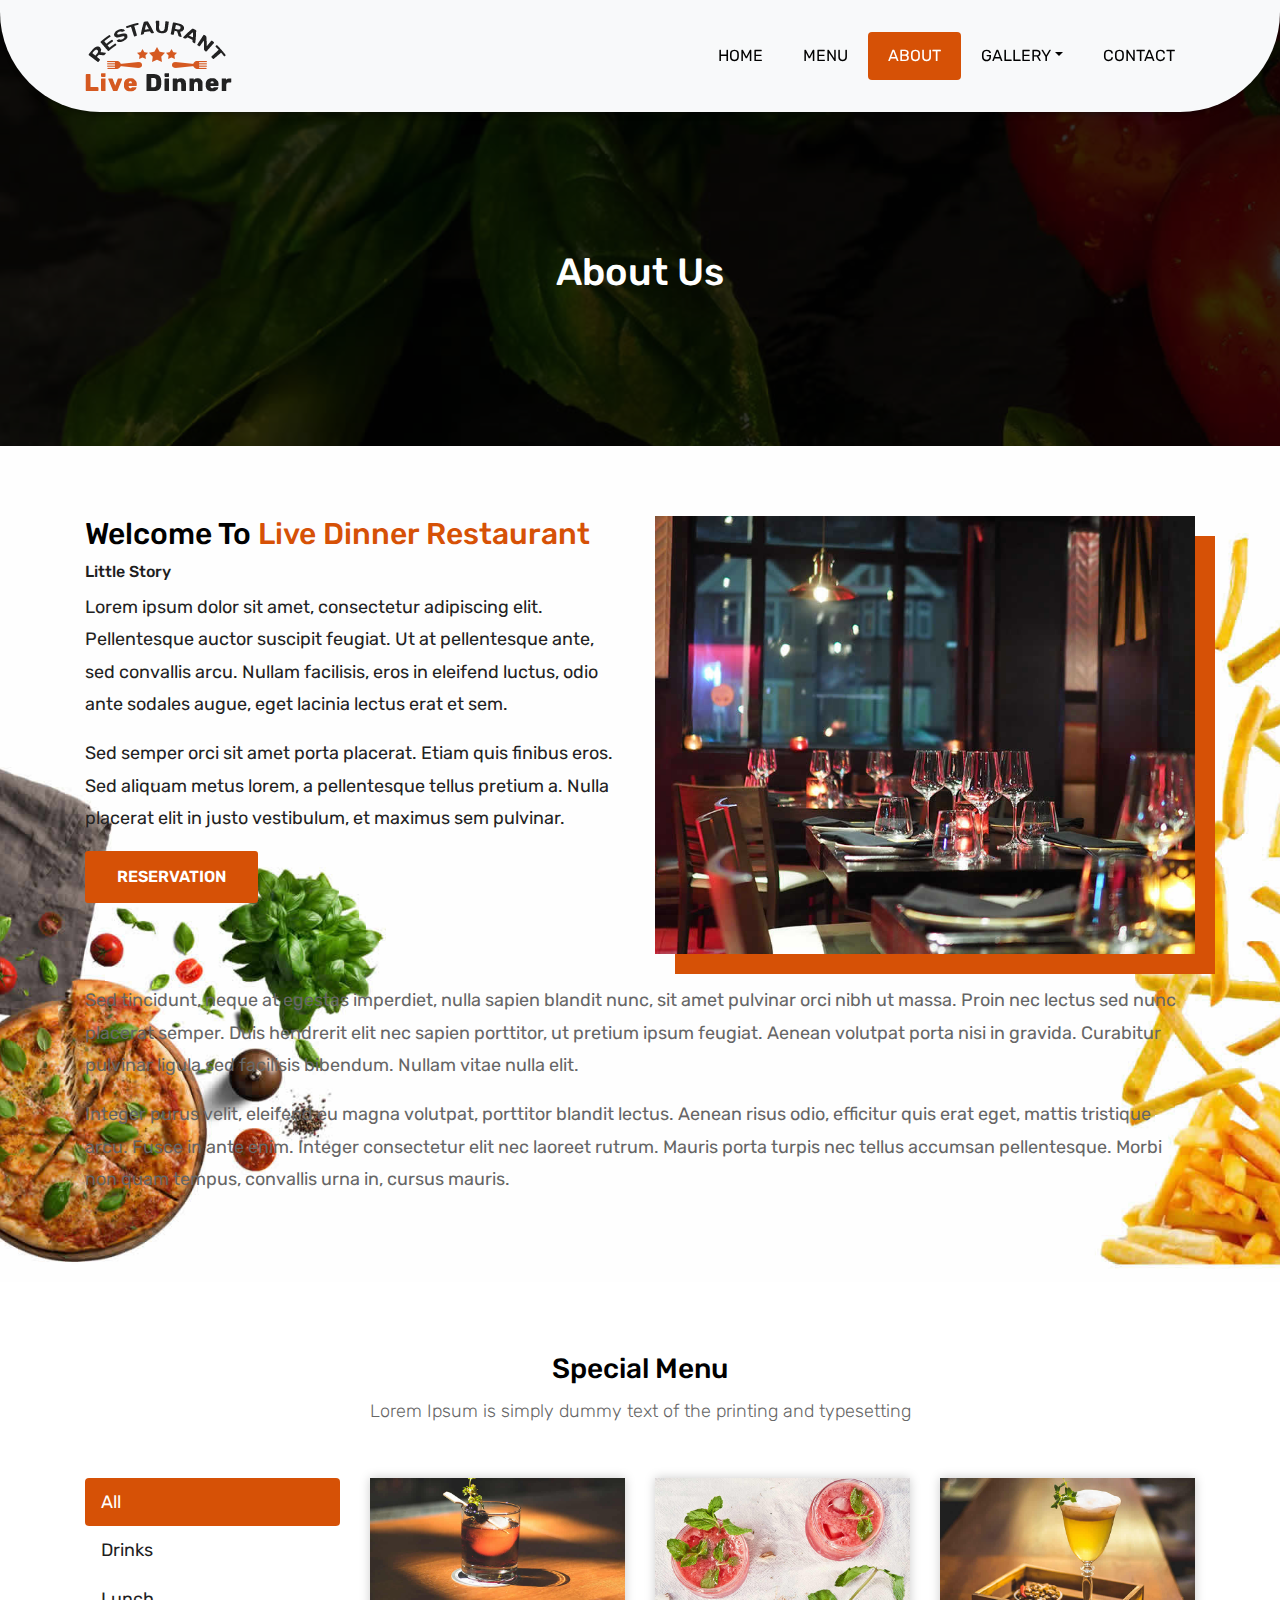
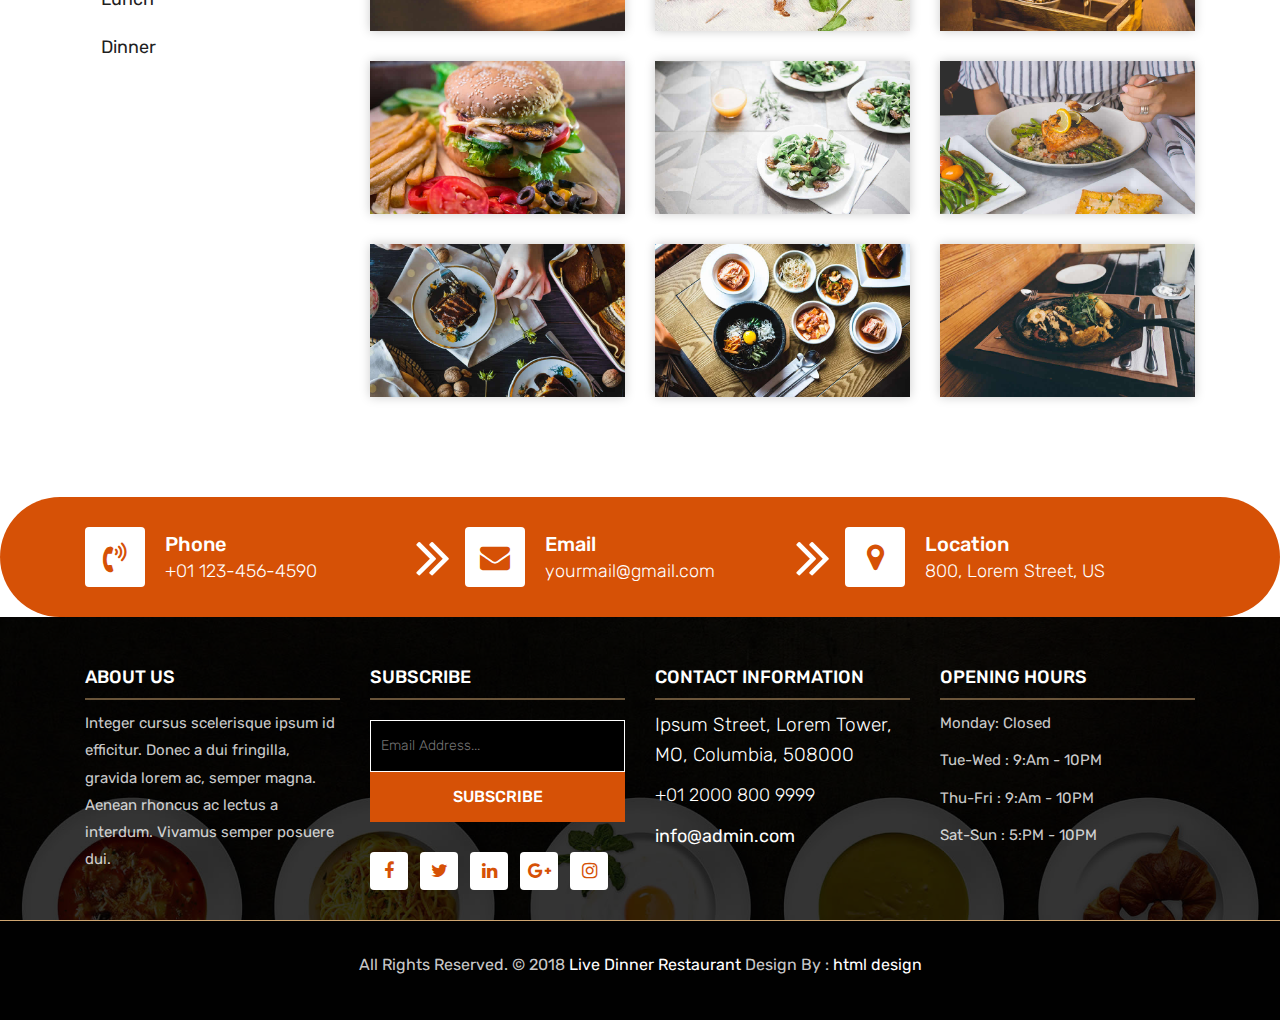
==== about.html @ 22a9f334 "new site" ====
<!DOCTYPE html>
<html lang="en"><!-- Basic -->
<head>
	<meta charset="utf-8">
    <meta http-equiv="X-UA-Compatible" content="IE=edge">   
   
    <!-- Mobile Metas -->
    <meta name="viewport" content="width=device-width, initial-scale=1">
 
     <!-- Site Metas -->
    <title>Live Dinner Restaurant - Responsive HTML5 Template</title>  
    <meta name="keywords" content="">
    <meta name="description" content="">
    <meta name="author" content="">

    <!-- Site Icons -->
    <link rel="shortcut icon" href="images/favicon.ico" type="image/x-icon">
    <link rel="apple-touch-icon" href="images/apple-touch-icon.png">

    <!-- Bootstrap CSS -->
    <link rel="stylesheet" href="css/bootstrap.min.css">    
	<!-- Site CSS -->
    <link rel="stylesheet" href="css/style.css">    
    <!-- Responsive CSS -->
    <link rel="stylesheet" href="css/responsive.css">
    <!-- Custom CSS -->
    <link rel="stylesheet" href="css/custom.css">

    <!--[if lt IE 9]>
      <script src="https://oss.maxcdn.com/libs/html5shiv/3.7.0/html5shiv.js"></script>
      <script src="https://oss.maxcdn.com/libs/respond.js/1.4.2/respond.min.js"></script>
    <![endif]-->

</head>

<body>
	<!-- Start header -->
	<header class="top-navbar">
		<nav class="navbar navbar-expand-lg navbar-light bg-light">
			<div class="container">
				<a class="navbar-brand" href="index.html">
					<img src="images/logo.png" alt="" />
				</a>
				<button class="navbar-toggler" type="button" data-toggle="collapse" data-target="#navbars-rs-food" aria-controls="navbars-rs-food" aria-expanded="false" aria-label="Toggle navigation">
				  <span class="navbar-toggler-icon"></span>
				</button>
				<div class="collapse navbar-collapse" id="navbars-rs-food">
					<ul class="navbar-nav ml-auto">
						<li class="nav-item"><a class="nav-link" href="index.html">Home</a></li>
						<li class="nav-item"><a class="nav-link" href="menu.html">Menu</a></li>
						<li class="nav-item active"><a class="nav-link" href="about.html">About</a></li>
						<li class="nav-item dropdown">
							<a class="nav-link dropdown-toggle" href="#" id="dropdown-a" data-toggle="dropdown">Gallery</a>
							<div class="dropdown-menu" aria-labelledby="dropdown-a">
								<!-- <a class="dropdown-item" href="reservation.html">Reservation</a> -->
								<a class="dropdown-item" href="stuff.html">Stuff</a>
								<a class="dropdown-item" href="gallery.html">Gallery</a>
							</div>
						</li>
						<!-- <li class="nav-item dropdown">
							<a class="nav-link dropdown-toggle" href="#" id="dropdown-a" data-toggle="dropdown">Blog</a>
							<div class="dropdown-menu" aria-labelledby="dropdown-a">
								<a class="dropdown-item" href="blog.html">blog</a>
								<a class="dropdown-item" href="blog-details.html">blog Single</a>
							</div>
						</li> -->
						<li class="nav-item"><a class="nav-link" href="contact.html">Contact</a></li>
					</ul>
				</div>
			</div>
		</nav>
	</header>
	<!-- End header -->
	
	<!-- Start header -->
	<div class="all-page-title page-breadcrumb">
		<div class="container text-center">
			<div class="row">
				<div class="col-lg-12">
					<h1>About Us</h1>
				</div>
			</div>
		</div>
	</div>
	<!-- End header -->
	
	<!-- Start About -->
	<div class="about-section-box">
		<div class="container">
			<div class="row">
				<div class="col-lg-6 col-md-6 text-center">
					<div class="inner-column">
						<h1>Welcome To <span>Live Dinner Restaurant</span></h1>
						<h4>Little Story</h4>
						<p>Lorem ipsum dolor sit amet, consectetur adipiscing elit. Pellentesque auctor suscipit feugiat. Ut at pellentesque ante, sed convallis arcu. Nullam facilisis, eros in eleifend luctus, odio ante sodales augue, eget lacinia lectus erat et sem. </p>
						<p>Sed semper orci sit amet porta placerat. Etiam quis finibus eros. Sed aliquam metus lorem, a pellentesque tellus pretium a. Nulla placerat elit in justo vestibulum, et maximus sem pulvinar.</p>
						<a class="btn btn-lg btn-circle btn-outline-new-white" href="#">Reservation</a>
					</div>
				</div>
				<div class="col-lg-6 col-md-6">
					<img src="images/about-img.jpg" alt="" class="img-fluid">
				</div>
				<div class="col-md-12">
					<div class="inner-pt">
						<p>Sed tincidunt, neque at egestas imperdiet, nulla sapien blandit nunc, sit amet pulvinar orci nibh ut massa. Proin nec lectus sed nunc placerat semper. Duis hendrerit elit nec sapien porttitor, ut pretium ipsum feugiat. Aenean volutpat porta nisi in gravida. Curabitur pulvinar ligula sed facilisis bibendum. Nullam vitae nulla elit. </p>
						<p>Integer purus velit, eleifend eu magna volutpat, porttitor blandit lectus. Aenean risus odio, efficitur quis erat eget, mattis tristique arcu. Fusce in ante enim. Integer consectetur elit nec laoreet rutrum. Mauris porta turpis nec tellus accumsan pellentesque. Morbi non quam tempus, convallis urna in, cursus mauris. </p>
					</div>
				</div>
			</div>
		</div>
	</div>
	<!-- End About -->
	
	<!-- Start Menu -->
	<div class="menu-box">
		<div class="container">
			<div class="row">
				<div class="col-lg-12">
					<div class="heading-title text-center">
						<h2>Special Menu</h2>
						<p>Lorem Ipsum is simply dummy text of the printing and typesetting</p>
					</div>
				</div>
			</div>
				
			<div class="row inner-menu-box">
				<div class="col-3">
					<div class="nav flex-column nav-pills" id="v-pills-tab" role="tablist" aria-orientation="vertical">
						<a class="nav-link active" id="v-pills-home-tab" data-toggle="pill" href="#v-pills-home" role="tab" aria-controls="v-pills-home" aria-selected="true">All</a>
						<a class="nav-link" id="v-pills-profile-tab" data-toggle="pill" href="#v-pills-profile" role="tab" aria-controls="v-pills-profile" aria-selected="false">Drinks</a>
						<a class="nav-link" id="v-pills-messages-tab" data-toggle="pill" href="#v-pills-messages" role="tab" aria-controls="v-pills-messages" aria-selected="false">Lunch</</a>
						<a class="nav-link" id="v-pills-settings-tab" data-toggle="pill" href="#v-pills-settings" role="tab" aria-controls="v-pills-settings" aria-selected="false">Dinner</a>
					</div>
				</div>
				
				<div class="col-9">
					<div class="tab-content" id="v-pills-tabContent">
						<div class="tab-pane fade show active" id="v-pills-home" role="tabpanel" aria-labelledby="v-pills-home-tab">
							<div class="row">
								<div class="col-lg-4 col-md-6 special-grid drinks">
									<div class="gallery-single fix">
										<img src="images/img-01.jpg" class="img-fluid" alt="Image">
										<div class="why-text">
											<h4>Special Drinks 1</h4>
											<p>Sed id magna vitae eros sagittis euismod.</p>
											<h5> $7.79</h5>
										</div>
									</div>
								</div>
								
								<div class="col-lg-4 col-md-6 special-grid drinks">
									<div class="gallery-single fix">
										<img src="images/img-02.jpg" class="img-fluid" alt="Image">
										<div class="why-text">
											<h4>Special Drinks 2</h4>
											<p>Sed id magna vitae eros sagittis euismod.</p>
											<h5> $9.79</h5>
										</div>
									</div>
								</div>
								
								<div class="col-lg-4 col-md-6 special-grid drinks">
									<div class="gallery-single fix">
										<img src="images/img-03.jpg" class="img-fluid" alt="Image">
										<div class="why-text">
											<h4>Special Drinks 3</h4>
											<p>Sed id magna vitae eros sagittis euismod.</p>
											<h5> $10.79</h5>
										</div>
									</div>
								</div>
								
								<div class="col-lg-4 col-md-6 special-grid lunch">
									<div class="gallery-single fix">
										<img src="images/img-04.jpg" class="img-fluid" alt="Image">
										<div class="why-text">
											<h4>Special Lunch 1</h4>
											<p>Sed id magna vitae eros sagittis euismod.</p>
											<h5> $15.79</h5>
										</div>
									</div>
								</div>
								
								<div class="col-lg-4 col-md-6 special-grid lunch">
									<div class="gallery-single fix">
										<img src="images/img-05.jpg" class="img-fluid" alt="Image">
										<div class="why-text">
											<h4>Special Lunch 2</h4>
											<p>Sed id magna vitae eros sagittis euismod.</p>
											<h5> $18.79</h5>
										</div>
									</div>
								</div>
								
								<div class="col-lg-4 col-md-6 special-grid lunch">
									<div class="gallery-single fix">
										<img src="images/img-06.jpg" class="img-fluid" alt="Image">
										<div class="why-text">
											<h4>Special Lunch 3</h4>
											<p>Sed id magna vitae eros sagittis euismod.</p>
											<h5> $20.79</h5>
										</div>
									</div>
								</div>
								
								<div class="col-lg-4 col-md-6 special-grid dinner">
									<div class="gallery-single fix">
										<img src="images/img-07.jpg" class="img-fluid" alt="Image">
										<div class="why-text">
											<h4>Special Dinner 1</h4>
											<p>Sed id magna vitae eros sagittis euismod.</p>
											<h5> $25.79</h5>
										</div>
									</div>
								</div>
								
								<div class="col-lg-4 col-md-6 special-grid dinner">
									<div class="gallery-single fix">
										<img src="images/img-08.jpg" class="img-fluid" alt="Image">
										<div class="why-text">
											<h4>Special Dinner 2</h4>
											<p>Sed id magna vitae eros sagittis euismod.</p>
											<h5> $22.79</h5>
										</div>
									</div>
								</div>
								
								<div class="col-lg-4 col-md-6 special-grid dinner">
									<div class="gallery-single fix">
										<img src="images/img-09.jpg" class="img-fluid" alt="Image">
										<div class="why-text">
											<h4>Special Dinner 3</h4>
											<p>Sed id magna vitae eros sagittis euismod.</p>
											<h5> $24.79</h5>
										</div>
									</div>
								</div>
							</div>
							
						</div>
						<div class="tab-pane fade" id="v-pills-profile" role="tabpanel" aria-labelledby="v-pills-profile-tab">
							<div class="row">
								<div class="col-lg-4 col-md-6 special-grid drinks">
									<div class="gallery-single fix">
										<img src="images/img-01.jpg" class="img-fluid" alt="Image">
										<div class="why-text">
											<h4>Special Drinks 1</h4>
											<p>Sed id magna vitae eros sagittis euismod.</p>
											<h5> $7.79</h5>
										</div>
									</div>
								</div>
								
								<div class="col-lg-4 col-md-6 special-grid drinks">
									<div class="gallery-single fix">
										<img src="images/img-02.jpg" class="img-fluid" alt="Image">
										<div class="why-text">
											<h4>Special Drinks 2</h4>
											<p>Sed id magna vitae eros sagittis euismod.</p>
											<h5> $9.79</h5>
										</div>
									</div>
								</div>
								
								<div class="col-lg-4 col-md-6 special-grid drinks">
									<div class="gallery-single fix">
										<img src="images/img-03.jpg" class="img-fluid" alt="Image">
										<div class="why-text">
											<h4>Special Drinks 3</h4>
											<p>Sed id magna vitae eros sagittis euismod.</p>
											<h5> $10.79</h5>
										</div>
									</div>
								</div>
							</div>
							
						</div>
						<div class="tab-pane fade" id="v-pills-messages" role="tabpanel" aria-labelledby="v-pills-messages-tab">
							<div class="row">
								<div class="col-lg-4 col-md-6 special-grid lunch">
									<div class="gallery-single fix">
										<img src="images/img-04.jpg" class="img-fluid" alt="Image">
										<div class="why-text">
											<h4>Special Lunch 1</h4>
											<p>Sed id magna vitae eros sagittis euismod.</p>
											<h5> $15.79</h5>
										</div>
									</div>
								</div>
								
								<div class="col-lg-4 col-md-6 special-grid lunch">
									<div class="gallery-single fix">
										<img src="images/img-05.jpg" class="img-fluid" alt="Image">
										<div class="why-text">
											<h4>Special Lunch 2</h4>
											<p>Sed id magna vitae eros sagittis euismod.</p>
											<h5> $18.79</h5>
										</div>
									</div>
								</div>
								
								<div class="col-lg-4 col-md-6 special-grid lunch">
									<div class="gallery-single fix">
										<img src="images/img-06.jpg" class="img-fluid" alt="Image">
										<div class="why-text">
											<h4>Special Lunch 3</h4>
											<p>Sed id magna vitae eros sagittis euismod.</p>
											<h5> $20.79</h5>
										</div>
									</div>
								</div>
							</div>
						</div>
						<div class="tab-pane fade" id="v-pills-settings" role="tabpanel" aria-labelledby="v-pills-settings-tab">
							<div class="row">
								<div class="col-lg-4 col-md-6 special-grid dinner">
									<div class="gallery-single fix">
										<img src="images/img-07.jpg" class="img-fluid" alt="Image">
										<div class="why-text">
											<h4>Special Dinner 1</h4>
											<p>Sed id magna vitae eros sagittis euismod.</p>
											<h5> $25.79</h5>
										</div>
									</div>
								</div>
								
								<div class="col-lg-4 col-md-6 special-grid dinner">
									<div class="gallery-single fix">
										<img src="images/img-08.jpg" class="img-fluid" alt="Image">
										<div class="why-text">
											<h4>Special Dinner 2</h4>
											<p>Sed id magna vitae eros sagittis euismod.</p>
											<h5> $22.79</h5>
										</div>
									</div>
								</div>
								
								<div class="col-lg-4 col-md-6 special-grid dinner">
									<div class="gallery-single fix">
										<img src="images/img-09.jpg" class="img-fluid" alt="Image">
										<div class="why-text">
											<h4>Special Dinner 3</h4>
											<p>Sed id magna vitae eros sagittis euismod.</p>
											<h5> $24.79</h5>
										</div>
									</div>
								</div>
							</div>
						</div>
					</div>
				</div>
			</div>
			
		</div>
	</div>
	<!-- End Menu -->
	
	<!-- Start Contact info -->
	<div class="contact-imfo-box">
		<div class="container">
			<div class="row">
				<div class="col-md-4 arrow-right">
					<i class="fa fa-volume-control-phone"></i>
					<div class="overflow-hidden">
						<h4>Phone</h4>
						<p class="lead">
							+01 123-456-4590
						</p>
					</div>
				</div>
				<div class="col-md-4 arrow-right">
					<i class="fa fa-envelope"></i>
					<div class="overflow-hidden">
						<h4>Email</h4>
						<p class="lead">
							yourmail@gmail.com
						</p>
					</div>
				</div>
				<div class="col-md-4">
					<i class="fa fa-map-marker"></i>
					<div class="overflow-hidden">
						<h4>Location</h4>
						<p class="lead">
							800, Lorem Street, US
						</p>
					</div>
				</div>
			</div>
		</div>
	</div>
	<!-- End Contact info -->
	
	<!-- Start Footer -->
	<footer class="footer-area bg-f">
		<div class="container">
			<div class="row">
				<div class="col-lg-3 col-md-6">
					<h3>About Us</h3>
					<p>Integer cursus scelerisque ipsum id efficitur. Donec a dui fringilla, gravida lorem ac, semper magna. Aenean rhoncus ac lectus a interdum. Vivamus semper posuere dui.</p>
				</div>
				<div class="col-lg-3 col-md-6">
					<h3>Subscribe</h3>
					<div class="subscribe_form">
						<form class="subscribe_form">
							<input name="EMAIL" id="subs-email" class="form_input" placeholder="Email Address..." type="email">
							<button type="submit" class="submit">SUBSCRIBE</button>
							<div class="clearfix"></div>
						</form>
					</div>
					<ul class="list-inline f-social">
						<li class="list-inline-item"><a href="#"><i class="fa fa-facebook" aria-hidden="true"></i></a></li>
						<li class="list-inline-item"><a href="#"><i class="fa fa-twitter" aria-hidden="true"></i></a></li>
						<li class="list-inline-item"><a href="#"><i class="fa fa-linkedin" aria-hidden="true"></i></a></li>
						<li class="list-inline-item"><a href="#"><i class="fa fa-google-plus" aria-hidden="true"></i></a></li>
						<li class="list-inline-item"><a href="#"><i class="fa fa-instagram" aria-hidden="true"></i></a></li>
					</ul>
				</div>
				<div class="col-lg-3 col-md-6">
					<h3>Contact information</h3>
					<p class="lead">Ipsum Street, Lorem Tower, MO, Columbia, 508000</p>
					<p class="lead"><a href="#">+01 2000 800 9999</a></p>
					<p><a href="#"> info@admin.com</a></p>
				</div>
				<div class="col-lg-3 col-md-6">
					<h3>Opening hours</h3>
					<p><span class="text-color">Monday: </span>Closed</p>
					<p><span class="text-color">Tue-Wed :</span> 9:Am - 10PM</p>
					<p><span class="text-color">Thu-Fri :</span> 9:Am - 10PM</p>
					<p><span class="text-color">Sat-Sun :</span> 5:PM - 10PM</p>
				</div>
			</div>
		</div>
		
		<div class="copyright">
			<div class="container">
				<div class="row">
					<div class="col-lg-12">
						<p class="company-name">All Rights Reserved. &copy; 2018 <a href="#">Live Dinner Restaurant</a> Design By : 
					<a href="https://html.design/">html design</a></p>
					</div>
				</div>
			</div>
		</div>
		
	</footer>
	<!-- End Footer -->
	
	<a href="#" id="back-to-top" title="Back to top" style="display: none;"><i class="fa fa-paper-plane-o" aria-hidden="true"></i></a>

	<!-- ALL JS FILES -->
	<script src="js/jquery-3.2.1.min.js"></script>
	<script src="js/popper.min.js"></script>
	<script src="js/bootstrap.min.js"></script>
    <!-- ALL PLUGINS -->
	<script src="js/jquery.superslides.min.js"></script>
	<script src="js/images-loded.min.js"></script>
	<script src="js/isotope.min.js"></script>
	<script src="js/baguetteBox.min.js"></script>
	<script src="js/form-validator.min.js"></script>
    <script src="js/contact-form-script.js"></script>
    <script src="js/custom.js"></script>
</body>
</html>
---- css/style.css ----
/*------------------------------------------------------------------
    IMPORT FONTS
-------------------------------------------------------------------*/

@import url('https://fonts.googleapis.com/css?family=Rubik:300,400,500,700,900');

/*------------------------------------------------------------------
    IMPORT FILES
-------------------------------------------------------------------*/

@import url(animate.css);
@import url(font-awesome.min.css);
@import url(superslides.css);
@import url(baguetteBox.min.css);

/*------------------------------------------------------------------
    SKELETON
-------------------------------------------------------------------*/

body {
    color: #666666;
    font-size: 15px;
    font-family: 'Rubik', sans-serif;
    line-height: 1.80857;
}


a {
    color: #1f1f1f;
    text-decoration: none !important;
    outline: none !important;
    -webkit-transition: all .3s ease-in-out;
    -moz-transition: all .3s ease-in-out;
    -ms-transition: all .3s ease-in-out;
    -o-transition: all .3s ease-in-out;
    transition: all .3s ease-in-out;
}

h1,
h2,
h3,
h4,
h5,
h6 {
    letter-spacing: 0;
    font-weight: normal;
    position: relative;
    padding: 0 0 10px 0;
    font-weight: normal;
    line-height: 120% !important;
    color: #1f1f1f;
    margin: 0
}

h1 {
    font-size: 24px
}

h2 {
    font-size: 22px
}

h3 {
    font-size: 18px
}

h4 {
    font-size: 16px
}

h5 {
    font-size: 14px
}

h6 {
    font-size: 13px
}

h1 a,
h2 a,
h3 a,
h4 a,
h5 a,
h6 a {
    color: #212121;
    text-decoration: none!important;
    opacity: 1
}

h1 a:hover,
h2 a:hover,
h3 a:hover,
h4 a:hover,
h5 a:hover,
h6 a:hover {
    opacity: .8
}

a {
    color: #1f1f1f;
    text-decoration: none;
    outline: none;
}

a,
.btn {
    text-decoration: none !important;
    outline: none !important;
    -webkit-transition: all .3s ease-in-out;
    -moz-transition: all .3s ease-in-out;
    -ms-transition: all .3s ease-in-out;
    -o-transition: all .3s ease-in-out;
    transition: all .3s ease-in-out;
}

.btn-custom {
    margin-top: 20px;
    background-color: transparent !important;
    border: 2px solid #ddd;
    padding: 12px 40px;
    font-size: 16px;
}

.lead {
    font-size: 18px;
    line-height: 30px;
    color: #767676;
    margin: 0;
    padding: 0;
}

blockquote {
    margin: 20px 0 20px;
    padding: 30px;
}

ul, li, ol{
	list-style: none;
	margin: 0px;
	padding: 0px;
}
button:focus{
	outline: none;
}

.form-control::-moz-placeholder {
    color: #2a2a2a;
    opacity: 1;
}

/*------------------------------------------------------------------
    LOADER 
-------------------------------------------------------------------*/


/*------------------------------------------------------------------
    HEADER
-------------------------------------------------------------------*/
.top-navbar{
	position: relative;
	z-index: 10;
}

.top-navbar .navbar{
	padding: 15px 0px;
	position: fixed;
	width: 100%;
	border-radius: 0px 0px 100px 100px;
	transition: height .3s ease-out, background .3s ease-out, box-shadow .3s ease-out;
	-webkit-transform: translate3d(0, 0, 0);
	transform: translate3d(0, 0, 0);
	-webkit-box-shadow: 0 8px 6px -6px rgba(0, 0, 0, 0.4);
	box-shadow: 0 8px 6px -6px rgba(0, 0, 0, 0.4);
	z-index: 100;
}

.top-navbar .navbar-light .navbar-nav .nav-link{
	color: #010101;
	font-size: 16px;
	padding: 10px 20px;
	border-radius: 4px;
	text-transform: uppercase;
}

.top-navbar .navbar-light .navbar-nav .nav-item .nav-link:hover{
	background: #d65106;
	color: #ffffff;
}
.top-navbar .navbar-light .navbar-nav .nav-item.active .nav-link{
	background: #d65106;
	color: #ffffff;
	border-radius: 4px;
}

.navbar-expand-lg .navbar-nav .dropdown-menu{
	border: none;
	border-radius: 0px;
	padding: 10px;
	box-shadow: 2px 5px 6px rgba(0,0,0,0.5);
}
.navbar-expand-lg .navbar-nav .dropdown-menu a{
	padding: 10px 10px;
	text-transform: uppercase;
}

.navbar-expand-lg .navbar-nav .dropdown-menu a.dropdown-item:hover{
	background: #d65106;
	color: #ffffff;
}
.navbar-light .navbar-toggler:hover{
	background: #d65106;
}

/*------------------------------------------------------------------
    Slider
-------------------------------------------------------------------*/

.cover-slides{
	height: 100vh;
}
.slides-navigation a {
	background: #d65106;
    position: absolute;
    height: 50px;
    width: 50px;
    top: 50%;
    font-size: 20px;
    display: block;
    color: #fff;
	border-radius: 4px;
	line-height: 63px;
	text-align: center;
    transition: all .3s ease-in-out;
}
.slides-navigation a i{
	font-size: 40px;
}
.slides-navigation a:hover {
	background: #010101;
}
.cover-slides .container{
	height: 100%;
	position: relative;
	z-index: 2;
}
.cover-slides .container > .row {
	-webkit-box-align: center;
	-ms-flex-align: center;
	align-items: center;
}
.cover-slides .container > .row {
    height: 100%;
}

.btn{
	text-transform: uppercase;
	padding: 19px 36px;
}
.btn{
	display: inline-block;
	font-weight: 600;
	text-align: center;
	white-space: nowrap;
	vertical-align: middle;
	-webkit-user-select: none;
	-moz-user-select: none;
	-ms-user-select: none;
	user-select: none;
	border: 2px solid transparent;
	padding: 12px 30px;
	font-size: 16px;
	line-height: 1.5;
	border-radius: .1875rem;
	transition: color .15s ease-in-out, background-color .15s ease-in-out, border-color .15s ease-in-out, box-shadow .15s ease-in-out;
}
.btn-outline-new-white {
    color: #fff;
    background-color: #d65106;
    background-image: none;
    border-color: #d65106;
}
.btn-outline-new-white:hover {
    color: #ffffff;
    background-color: #333333;
    border-color: #333333;
}

.overlay-background {
    background: #333;
    position: absolute;
    height: 100%;
    width: 100%;
    left: 0;
    top: 0;
	opacity: 0.5;
}

.cover-slides h1{
	font-family: 'Rubik', sans-serif;
	font-weight: 500;
	font-size: 64px;
	color: #fff;
}
.cover-slides p{
	font-size: 18px;
	color: #fff;
}
.slides-pagination a{
	border: 2px solid #ffffff;
}
.slides-pagination a.current{
	background: #d65106;
	border: 2px solid #d65106;
}

/*------------------------------------------------------------------
    About
-------------------------------------------------------------------*/

.about-section-box{
	padding: 70px 0px;
	background: #ffffff url(../images/about-bg.jpg) no-repeat bottom center;
	background-size: cover;
}
.about-section-box .img-fluid{
	box-shadow: 20px 20px 0px #d65106;
}
.inner-column{
	text-align: left;
}
.inner-column h1{
	font-family: 'Rubik', sans-serif;
	font-size: 30px;
	color: #010101;
	font-weight: 500;
}
.inner-column h1 span{
	color: #d65106;
}
.inner-column h4{
	font-size: 16px;
	font-weight: 500;
}
.inner-column p{
	font-size: 18px;
	color: #222222;
}
.inner-column .btn-outline-new-white{
	color: #fff;
}
.inner-column .btn-outline-new-white:hover{
	color: #ffffff;
}

/*------------------------------------------------------------------
    QT
-------------------------------------------------------------------*/


.qt-background{
	background: url(../images/qt-bg.jpg) no-repeat;
	background-size: cover;
	padding: 100px 0;
	background-attachment: fixed;
	background-position: center center;
	position: relative;
}
.qt-background p {
    font-size: 35px;
    font-weight: 300;
    line-height: 44px;
    color: #fff;
	font-family: 'Rubik', sans-serif;
	margin-bottom: 20px;
}

.qt-background span {
    color: #fff;
    font-size: 28px;  
	font-weight: 600;	
}

/*------------------------------------------------------------------
    Menu
-------------------------------------------------------------------*/

.menu-box{
	padding: 70px 0px;
}

.heading-title{
	margin-bottom: 50px;
}
.heading-title h2{
	color: #010101;
	font-size: 28px;
	font-family: 'Rubik', sans-serif;
	font-weight: 500;
}
.heading-title p{
	font-size: 18px;
	font-weight: 200;
	margin: 0px;
}

.inner-menu-box{}
.inner-menu-box .nav-pills .nav-link.active{
	background: #d65106;
}
.inner-menu-box .nav-pills .nav-link{
	font-size: 18px;
}
.inner-menu-box .nav-pills .nav-link:hover{
	background: #d65106;
	color: #ffffff;
}

.gallery-single{
	margin-bottom: 30px;
}

.gallery-single {
    position: relative;
    overflow: hidden;
    -webkit-box-shadow: 0 0 10px #ccc;
    box-shadow: 0 0 10px #ccc;
}

.why-text {
    position: absolute;
    left: 0;
    bottom: -100%;
    right: 0;
    height: 100%;
    background: rgba(207, 166, 113, 0.9);
    padding: 12px 12px;
    -webkit-transition: all .3s ease;
    transition: all .3s ease;
}
.why-text h4{
	color: #ffffff;
	font-size: 16px;
	font-weight: 500;
	font-family: 'Rubik', sans-serif;
}
.why-text p{
	color: #ffffff;
	font-size: 13px;
	border-bottom: 1px dashed #010101;
	margin: 0px;
	padding-bottom: 15px;
	margin-top: 0px;
	margin-bottom: 15px;
}
.why-text h5{
	font-size: 18px;
	font-weight: 600;
	color: #ffffff;
}

.gallery-single:hover .why-text{
	bottom: 0px;
}


/*------------------------------------------------------------------
    Gallery
-------------------------------------------------------------------*/

.gallery-box{
	padding: 70px 0px;
}
.tz-gallery{
	margin-top: 30px;
}
.tz-gallery .lightbox img {
    width: 100%;
    transition: 0.2s ease-in-out;
    box-shadow: 0 2px 3px rgba(0,0,0,0.2);
}
.tz-gallery .lightbox img:hover {
    transform: scale(1.05);
    box-shadow: 0 8px 15px rgba(0,0,0,0.3);
}
.tz-gallery .lightbox{
	border: 3px solid #d65106;
	display: inline-block;
	margin-bottom: 30px;
}


/*------------------------------------------------------------------
    Customer Reviews
-------------------------------------------------------------------*/

.customer-reviews-box{
	padding: 70px 0px;
}

.carousel-inner .carousel-item .img-box{
	width: 135px;
	height: 135px;
}
.carousel-control-prev{
	left: -100px;
}
.carousel-control-next{
	right: -100px;
}
.carousel-indicators{
	top: 320px;
}

.text-warning{
	color: #d65106 !important;
	font-size: 24px;
}

@media (min-width: 320px) and (max-width: 640px) {
	.carousel-inner .carousel-item p{
		font-size: 14px;
	}
	.carousel-control-prev{
		left: -5px;
	}
	.carousel-control-next{
		right: -5px;
	}
 	.carousel-indicators{
		top: 400px;
	}
}

#reviews .carousel-control-prev{
	background: #d65106;
	color: #ffffff;
	display: block;
	position: absolute;
	width: 8%;
	height: 50px;
	top: 50%;
	border-radius: 4px;
	font-size: 28px;
	opacity: 1;
}
#reviews .carousel-control-prev:hover{
	background: #010101;
	color: #ffffff;
}

#reviews .carousel-control-next{
	background: #d65106;
	color: #ffffff;
	display: block;
	position: absolute;
	width: 8%;
	height: 50px;
	top: 50%;
	border-radius: 4px;
	font-size: 28px;
	opacity: 1;
}
#reviews .carousel-control-next:hover{
	background: #010101;
	color: #ffffff;
}


/*------------------------------------------------------------------
    Contact info
-------------------------------------------------------------------*/

.contact-imfo-box{
	background: #d65106;
	padding: 30px 0;
	border-radius: 100px;
}

.overflow-hidden {
    overflow: hidden;
}

.contact-imfo-box i{
	display: block;
	float: left;
	width: 60px;
	height: 60px;
	line-height: 60px;
	text-align: center;
	background: #fff;
	color: #d65106;
	font-size: 30px;
	-webkit-border-radius: 4px;
	-moz-border-radius: 4px;
	-ms-border-radius: 4px;
	border-radius: 4px;
	margin-right: 20px;
}
.contact-imfo-box h4 {
    margin: 0px;
    margin-top: 5px;
	color: #ffffff;
	font-size: 20px;
	padding: 0px;
	font-weight: 500;
	line-height: 24px;
}
.contact-imfo-box p {
    margin: 0px;
	color: #ffffff;
	font-weight: 300;
}

/*------------------------------------------------------------------
    Footer
-------------------------------------------------------------------*/

.footer-area{
	padding-top: 50px;
	padding-bottom: 0px;
}
.bg-f{
	background-image: url("../images/footer-bg.jpg");
	background-attachment: scroll;
	background-clip: initial;
	background-color: rgba(0, 0, 0, 0);
	background-origin: initial;
	background-position: center center;
	background-repeat: no-repeat;
	background-size: cover;
	position: relative;
}
.bg-f::before {
    background: #010101;
    content: "";
    height: 100%;
    left: 0;
    position: absolute;
    top: 0;
    width: 100%;
    z-index: 1;
	opacity: 0.8;
}

.footer-area .container{
	position: relative;
	z-index: 1;
}
.footer-area h3{
	color: #ffffff;
	text-transform: uppercase;
	font-size: 18px;
	font-weight: 500;
	border-bottom: 2px solid rgba(207, 166, 113, 0.5);
	margin-bottom: 10px;
}
.footer-area p{
	font-size: 15px;
	color: rgba(255, 255, 255, 0.8);
	margin: 0;
	padding-bottom: 10px;
}

.arrow-right{
	position: relative;
}
.arrow-right::before {
    content: "\f101";
	font-family: 'FontAwesome';	
	position: absolute;
	right: 0px;
	top: 0;
	color: #fff;
	font-size: 60px;
	line-height: 60px;
}


.footer-area p.lead{
	font-size: 19px;
	color: #ffffff;
	margin-bottom: 0px;
}
.footer-area p.lead a{
	color: #ffffff;
	margin-bottom: 15px;
}
.footer-area p.lead a:hover{
	color: #d65106;
}
.footer-area p a{
	font-size: 18px;
	color: #ffffff;
}
.footer-area p a:hover{
	color: #d65106;
}

.subscribe_form {
    display: block;
    text-align: center;
    padding: 5px 0;
}

.subscribe_form .form_input {
    display: block;
    background-color: rgba(0,0,0,0.9);
	border: 1px solid #ffffff;
    color: #fff;
    font-size: 14px;
    line-height: 50px;
    padding: 0 10px;
    float: left;
	font-weight: 300;
    width: 100%;
    transition: all 0.5s ease-in-out;
}

.subscribe_form .submit {
    background-color: #d65106;
    color: #fff;
    font-size: 16px;
    font-weight: 500;
    line-height: 50px;
    display: inline-block;
    padding: 0 10px;
    float: left;
    width: 100%;
	border: none;
	cursor: pointer;
    transition: all 0.5s ease-in-out;
}
.subscribe_form .submit:hover{
	background: #010101;
}

.f-social {
    padding-bottom: 10px;
    margin: 0px;
    margin-top: 20px;
}
.f-social li a {
    font-size: 18px;
    color: rgba(214, 81, 6);
	width: 38px;
	height: 38px;
	display: block;
	text-align: center;
	line-height: 38px;
	background: #ffffff;
	border-radius: 4px;
}

.copyright{
	margin-top: 20px;
	position: relative;
	display: block;
	background-color: #010101;
	border-top: 1px solid rgba(207, 166, 113);
	padding: 30px 0;
	z-index: 1;
}

.copyright .company-name{
	font-size: 16px;
	text-align: center;
}
.copyright .company-name a{
	font-size: 16px;
}

/*------------------------------------------------------------------
    All Pages
-------------------------------------------------------------------*/

.page-breadcrumb {
    padding: 250px 0 150px;
    background: url(../images/all-bg.jpg) no-repeat;
    background-attachment: fixed;
    background-size: cover;
    background-position: 0 0;
    position: relative;
}
.all-page-title .container{
	position: relative;
	z-index: 2;
}
.all-page-title::before{
	background: #010101;
	content: "";
	height: 100%;
	left: 0;
	position: absolute;
	top: 0;
	width: 100%;
	z-index: 1;
	opacity: 0.8;	
}
.all-page-title h1{
	font-size: 38px;
	color: #ffffff;
	font-family: 'Rubik', sans-serif;
	padding: 0px;
	font-weight: 500;
}

.inner-pt{
	margin-top: 30px;
}
.inner-pt p{
	font-size: 18px;
}

.stuff-box{
	padding: 70px 0px;
}


.our-team{
    text-align: center;
    transition: all 0.5s ease 0s;
	margin-bottom: 30px;
}
.our-team:hover{
    box-shadow: 0 15px 10px -10px rgba(0, 0, 0, 0.5), 0 1px 4px rgba(0, 0, 0, 0.3), 0 0 40px rgba(0, 0, 0, 0.1) inset;
}
.our-team .pic{
    overflow: hidden;
    position: relative;
}
.our-team .pic:before,
.our-team .pic:after{
    content: "";
    width: 200%;
    height: 80%;
    background: rgba(38,37,37,0.8);
    position: absolute;
    top: -100%;
    left: -4%;
    transform: rotate(45deg);
    transition: all 0.5s ease 0s;
}
.our-team .pic:after{
    background: rgba(214,81,6,0.8);
    top: auto;
    left: auto;
    bottom: -100%;
    right: -4%;
}
.our-team:hover .pic:before{ top: 0; }
.our-team:hover .pic:after{ bottom: 0; }
.our-team .pic img{
    width: 100%;
    height: auto;
}
.our-team .social{
    width: 100%;
    padding: 0;
    margin: 0;
    list-style: none;
    position: absolute;
    bottom: 45%;
    left: 0;
    opacity: 0;
    z-index: 2;
    transition: all 0.5s ease 0.3s;
}
.our-team:hover .social{ opacity: 1; }
.our-team .social li{ display: inline-block; }
.our-team .social li a{
    display: block;
    width: 40px;
    height: 40px;
    line-height: 40px;
    font-size: 20px;
    color: #fff;
    margin-right: 10px;
    position: relative;
    transition: all 0.3s ease 0s;
}
.our-team .social li a:after{
    content: "";
    width: 100%;
    height: 100%;
    background: #d65106;
    border-radius: 0 20px 20px 20px;
    position: absolute;
    top: 0;
    left: 0;
    z-index: -1;
    transition: all 0.3s ease 0s;
}
.our-team .social li a:hover:after{ transform: rotate(180deg); }
.our-team .team-content{ padding: 20px; }
.our-team .title{
    font-size: 22px;
    font-weight: 700;
    letter-spacing: 2px;
    color: #d65106;
    text-transform: uppercase;
    margin-bottom: 7px;
}
.our-team .post{
    display: block;
    font-size: 17px;
    font-weight: 600;
    color: #333333;
    text-transform: capitalize;
}
@media only screen and (max-width: 990px){
    .our-team{ margin-bottom: 30px; }
}


.reservation-box{
	padding: 70px 0px;
}

.reservation-box h3{
	padding: 0px 15px;
	margin-bottom: 20px;
	font-weight: 600;
}

.help-block ul li{
	color: red;
}

.form-control[readonly]{
	background-color: #ffffff;
}

.form-control{
	border-radius: 0px;
	min-height: 50px;
}
.form-control:focus{
	border: 1px solid #d65106;
	box-shadow: none;
}

.form-group .picker__input.picker__input--active{
	border-color: #d65106;
}

.submit-button{
	margin-top: 20px;
}
.btn.btn-common{
	color: #d65106;
	background-color: transparent;
	background-image: none;
	border-color: #d65106;
}
.btn.btn-common:hover{
	color: #ffffff;
	background-color: #333333;
	border-color: #333333;
}
.blog-box{
	padding: 70px 0px;
}
.blog-box-inner{
	position: relative;
	margin-bottom: 30px;
}

.blog-box-inner .blog-img-box{
	position: relative;
	display: block;
}

.blog-box-inner .blog-detail{
	position: absolute;
	top: 0;
	background: #fff;
	padding: 30px 25px;
	border: 1px solid #ddd;
	transition-duration: .5s;
	height: 100%;
}

.blog-detail h4 {
    font-size: 18px;
    font-weight: 500;
    color: #222222;
}

.blog-detail ul li {
    display: inline-block;
    padding: 0px 5px;
}
.blog-detail ul li span{
	color: #d65106;
	cursor: pointer;
}
.blog-detail ul li span:hover{
	color: #010101;
}

.blog-detail ul li:first-child {
    padding-left: 0px;
}

.blog-detail p {
    padding: 10px 0px 0 0;
	margin: 0px;
	font-size: 13px;
}

.blog-detail a{
	color: #ffffff;
	margin-top: 20px;
}

.blog-box-inner .blog-detail:hover{
	background: rgba(255, 255, 255, .9);
}

.blog-inner-box {
    position: relative;
    margin: 0px 10px;
    margin-bottom: 30px;
}
.side-blog-img {
    box-shadow: 15px 15px 0px 0px rgba(214, 81, 6, 0.4);
    -webkit-transition: all 1s ease 0.01s;
    transition: all 1s ease 0.01s;
    position: relative;
}

.date-blog-up {
    position: absolute;
    right: 0px;
    top: 0px;
    background: #d65106;
    font-size: 18px;
    color: #ffffff;
    padding: 5px 15px 5px 5px;
}
.inner-blog-detail {
    background: #ffffff;
    position: relative;
    padding: 30px 20px;
}

.inner-blog-detail h3 {
    font-size: 20px;
    font-weight: 500;
    padding-bottom: 15px;
}
.inner-blog-detail ul li {
    display: inline-block;
    padding: 0px 5px;
    color: #222222;
}
.inner-blog-detail ul li span {
    color: #d65106;
}
.inner-blog-detail p {
    padding: 10px 0px;
}
.details-page blockquote {
    border-left: 5px solid #d65106;
}
.details-page blockquote {
    padding: 20px;
}
blockquote {
    margin: 20px 0 20px;
    padding: 30px;
}
.blog-inner-details-line {
    margin: 20px 0px;
    clear: both;
    float: left;
    width: 100%;
}
.line-left-social h5 {
    font-size: 18px;
    font-weight: 600;
    padding-bottom: 15px;
}
.line-left-social ul li {
    display: inline-block;
    margin-bottom: 5px;
}
.line-right-social ul li {
    display: inline-block;
}
.line-right-social ul li a {
    display: block;
    padding: 5px;
    background: #f5f5f5;
    border-radius: 6px;
    font-weight: 500;
    width: 35px;
    height: 35px;
    text-align: center;
    line-height: 25px;
    font-size: 15px;
}
.line-left-social ul li a {
    display: block;
    padding: 5px 10px;
    background: #f5f5f5;
    border-radius: 6px;
    font-weight: 400;
    font-size: 12px;
}
.line-left-social ul li a:hover {
    background: #d65106;
    color: #ffffff;
}
.line-right-social ul li a:hover {
    background: #d65106;
    color: #ffffff;
}
.line-right-social h5 {
    font-size: 18px;
    font-weight: 600;
    padding-bottom: 15px;
}
.blog-comment-box {
    clear: both;
    margin: 20px 0px;
    float: left;
    width: 100%;
}
.blog-comment-box h3 {
    font-size: 18px;
    font-weight: 600;
    padding-bottom: 20px;
}
.comment-item {
    margin-bottom: 30px;
}
.comment-item-left {
    float: left;
    width: 90px;
    height: 90px;
}
.comment-item-left img {
    width: 100%;
    border-radius: 20px;
}
.comment-item-right {
    padding-left: 110px;
}
.comment-item-right a {
    font-size: 16px;
    font-weight: 500;
}
.des-l {
    display: inline-block;
    width: 100%;
}
.des-l p {
    font-size: 13px;
}
.comment-item-right a {
    font-size: 16px;
    font-weight: 500;
}
.right-btn-re {
    float: right;
    font-style: italic;
    text-align: right;
    font-size: 16px;
    padding: 5px 10px;
    background: #f5f5f5;
    border-radius: 6px;
}
.right-btn-re:hover {
    background: #d65106;
    color: #ffffff !important;
}
.comment-respond-box {
    clear: both;
}
.blog-comment-box .children {
    margin-left: 70px;
}
.comment-item {
    margin-bottom: 30px;
}
.comment-item-right i {
    padding-right: 10px;
}

.comment-form-respond input {
    min-height: 38px;
    border: 1px solid #010101;
    border-radius: 0px;
    padding: 10px;
}
.comment-form-respond textarea {
    border: 1px solid #010101;
    border-radius: 0px;
    padding: 10px;
    min-height: 110px;
}

.btn-submit{
	color: #d65106;
	background-color: transparent;
	background-image: none;
	border-color: #d65106;
}
.btn-submit:hover{
	color: #ffffff;
	background-color: #333333;
	border-color: #333333;
}

.right-side-blog h3 {
    font-weight: 600;
    font-size: 18px;
    padding-bottom: 20px;
}
.blog-search-form {
    position: relative;
    border-bottom: 1px solid #010101;
    padding-bottom: 30px;
    margin-bottom: 20px;
}
.blog-search-form input {
    width: 100%;
    min-height: 40px;
    border: 1px solid rgba(214, 81, 6, 0.4);
    padding: 5px 40px 5px 10px;
    font-size: 15px;
    color: #222222;
}
.blog-search-form .search-btn {
    position: absolute;
    right: 0px;
    background: none;
    border: none;
    font-size: 20px;
    min-height: 40px;
    padding: 0px 15px;
}

.right-side-blog h3 {
    font-weight: 500;
    font-size: 18px;
    padding-bottom: 20px;
}
.blog-categories {
    padding-bottom: 30px;
    margin-bottom: 20px;
}
.blog-categories ul li {
    line-height: 14px;
    padding: 10px 0px;
    border-top: 1px solid #f5f5f5;
}
.blog-categories ul li a {
    display: inline-block;
    text-transform: capitalize;
    width: 100%;
}
.blog-categories ul li a:hover{
	color: #d65106;
}
.recent-box-blog {
    margin-bottom: 20px;
	display: inline-block;
}
.recent-img {
    float: left;
    position: relative;
}
.recent-img::before {
    position: absolute;
    content: '';
    z-index: 2;
    top: 0;
    left: 0;
    width: 100%;
    height: 100%;
    background-color: #d65106;
    opacity: 0.4;
    transform: scale(0);
    -webkit-transform: scale(0);
    -moz-transform: scale(0);
    -ms-transform: scale(0);
    -o-transform: scale(0);
    transition: all 0.5s ease;
    -webkit-transition: all 0.5s ease;
    -moz-transition: all 0.5s ease;
    -o-transition: all 0.5s ease;
}
.recent-box-blog:hover .recent-img::before {
    transform: scale(1);
    -webkit-transform: scale(1);
    -moz-transform: scale(1);
    -ms-transform: scale(1);
    -o-transform: scale(1);
}
.recent-info {
    display: table-cell;
    vertical-align: top;
    padding-left: 15px;
}
.recent-info ul li {
    display: inline-block;
    font-size: 11px;
    padding: 0px;
    color: #222222;
}
.recent-info h4 {
    font-size: 14px;
    padding: 0px;
    margin: 11px 0px;
    font-weight: 500;
}
.blog-tag-box ul li {
    display: inline-block;
    margin-bottom: 3px;
}
.blog-tag-box ul li a {
    padding: 5px 15px;
    display: block;
    background: #f5f5f5;
    color: #222222;
    border-radius: 6px;
}
.blog-tag-box ul li a:hover {
    color: #ffffff;
    background: #d65106;
}

.contact-box{
	padding: 70px 0px;
}

.map-full {
    width: 100%;
    height: 500px;
    border-radius: 0px;
    margin: 0px auto;
}

#back-to-top {
    position: fixed;
    bottom: 40px;
    right: 40px;
    z-index: 9999;
    width: 52px;
    height: 40px;
    text-align: center;
    line-height: 40px;
    background: #d65106;
    color: #ffffff;
    cursor: pointer;
    border: 0;
    border-radius: 2px;
    text-decoration: none;
    transition: opacity 0.2s ease-out;
	font-size: 30px;
}
---- css/responsive.css ----
/* only small desktops */
/* tablets */
/* only small tablets */
@media only screen and (min-width: 992px) and (max-width: 1180px) {
	.footer-area h3{
		font-size: 18px;
	}
}
@media (min-width: 768px) and (max-width: 991px) {
	.navbar-light .navbar-brand{
		margin-left: 15px;
	}
	.navbar-light .navbar-toggler{
		margin-right: 15px;
		border-radius: 0px;
	}
	.navbar-expand-lg .navbar-nav .dropdown-menu{
		box-shadow: none;
	}
	.carousel-control-prev{
		left: -60px;
	}
	.carousel-control-next{
		right: -60px;
	}
	.why-text h4{
		font-size: 18px;
	}
	.why-text p{
		margin: 0px;
	}
}

/* mobile or only mobile */
@media (max-width: 767px) {
	.navbar-light .navbar-brand{
		margin-left: 15px;
	}
	.navbar-light .navbar-toggler{
		margin-right: 15px;
		border-radius: 0px;
	}
	.navbar-expand-lg .navbar-nav .dropdown-menu{
		box-shadow: none;
	}
	.cover-slides h1{
		font-size: 22px;
	}
	.cover-slides p {
		font-size: 14px;
	}
	.slides-navigation a{
		height: 42px;
		width: 38px;
		line-height: 33px;
	}
	.inner-column{
		margin-top: 15px;
	}
	.inner-column h1{
		font-size: 22px;
	}
	.filter-button-group{
		margin: 10px 0px;
	}
	
	.contact-imfo-box .col-md-4{
		margin-bottom: 15px;
	}
	.carousel-control-prev{
		left: 0px;
	}
	.carousel-control-next{
		right: 0px;
	}
	.blog-box-inner .blog-detail{
		overflow: hidden;
	}
	.blog-sidebar{
		margin-top: 50px;
	}
	.top-navbar .navbar{
		border-radius: 0px 0px 50px 50px;
	}
	
}
@media only screen and (min-width: 280px) and (max-width: 599px) {
	
	.why-text p{
		margin-bottom: 0px;
		margin-top: 0px;
	}
	.inner-column{
		margin-bottom: 30px;
	}
	.inner-menu-box .nav-pills .nav-link{
		font-size: 12px;
		padding: 5px;
	}
}
---- css/custom.css ----
/** ADD YOUR AWESOME CODES HERE **/
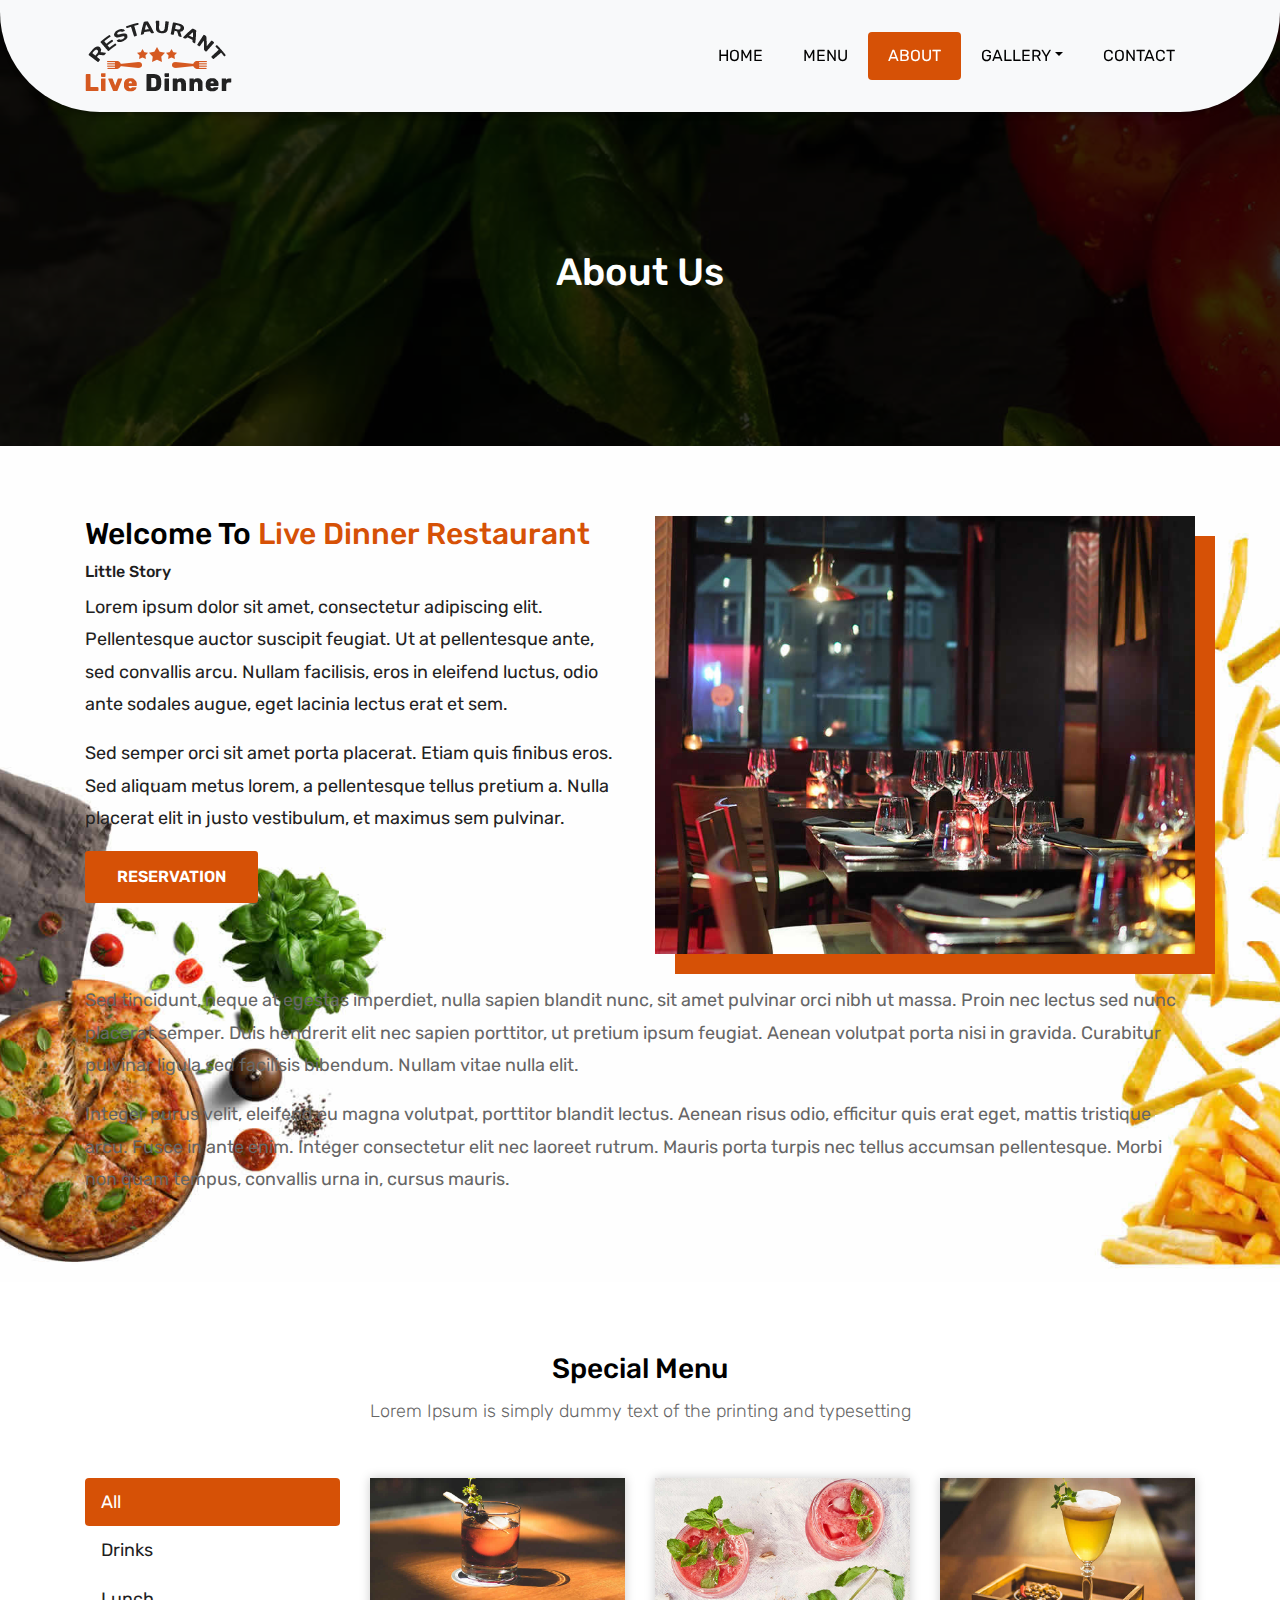
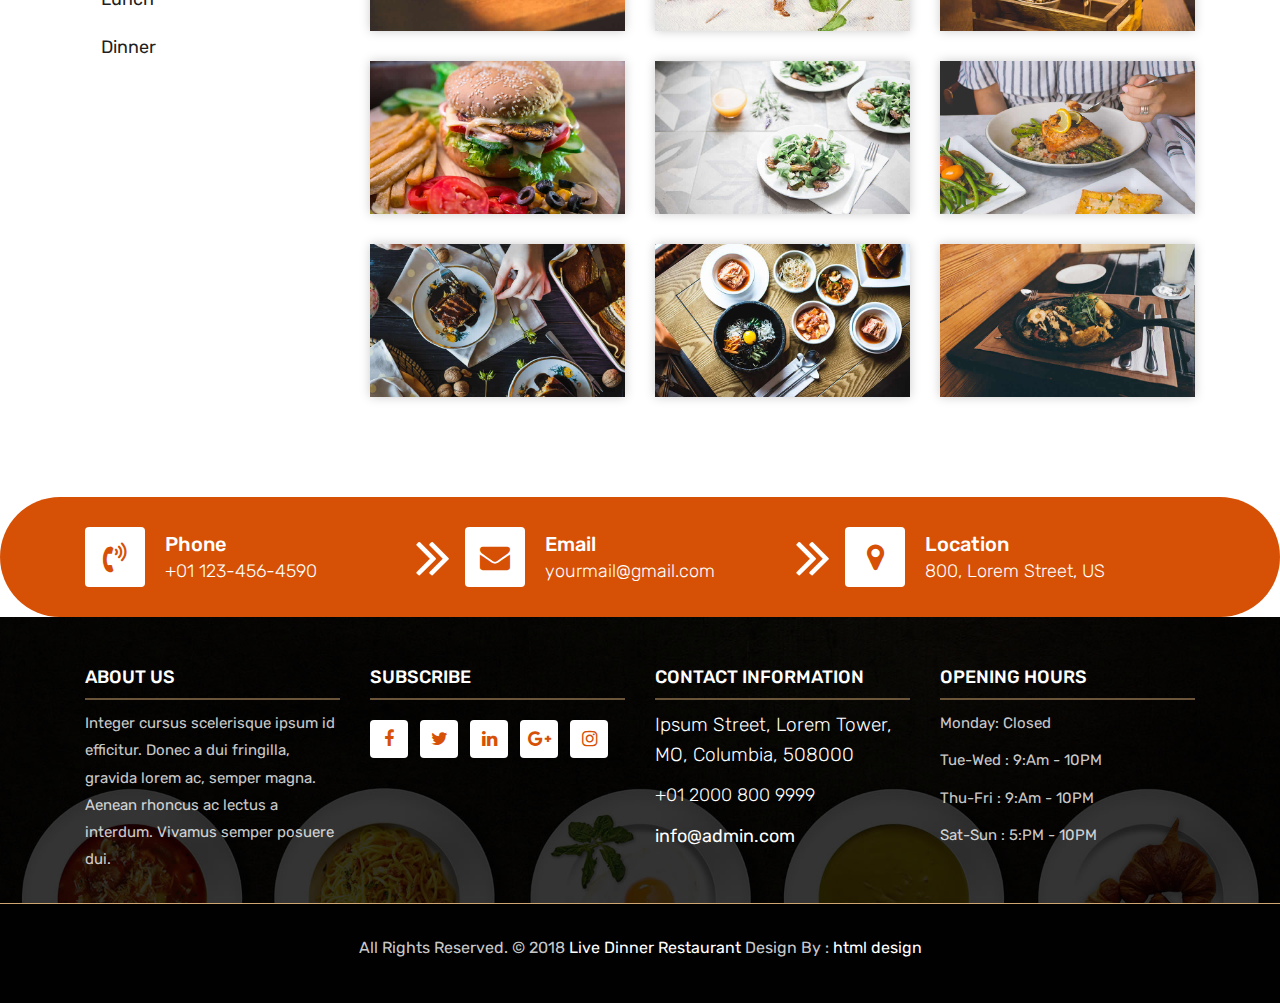
==== commit 4dd334a5: "Changes" ====
--- a/about.html
+++ b/about.html
@@ -401,13 +401,13 @@
 				</div>
 				<div class="col-lg-3 col-md-6">
 					<h3>Subscribe</h3>
-					<div class="subscribe_form">
+					<!-- <div class="subscribe_form">
 						<form class="subscribe_form">
 							<input name="EMAIL" id="subs-email" class="form_input" placeholder="Email Address..." type="email">
 							<button type="submit" class="submit">SUBSCRIBE</button>
 							<div class="clearfix"></div>
 						</form>
-					</div>
+					</div> -->
 					<ul class="list-inline f-social">
 						<li class="list-inline-item"><a href="#"><i class="fa fa-facebook" aria-hidden="true"></i></a></li>
 						<li class="list-inline-item"><a href="#"><i class="fa fa-twitter" aria-hidden="true"></i></a></li>
